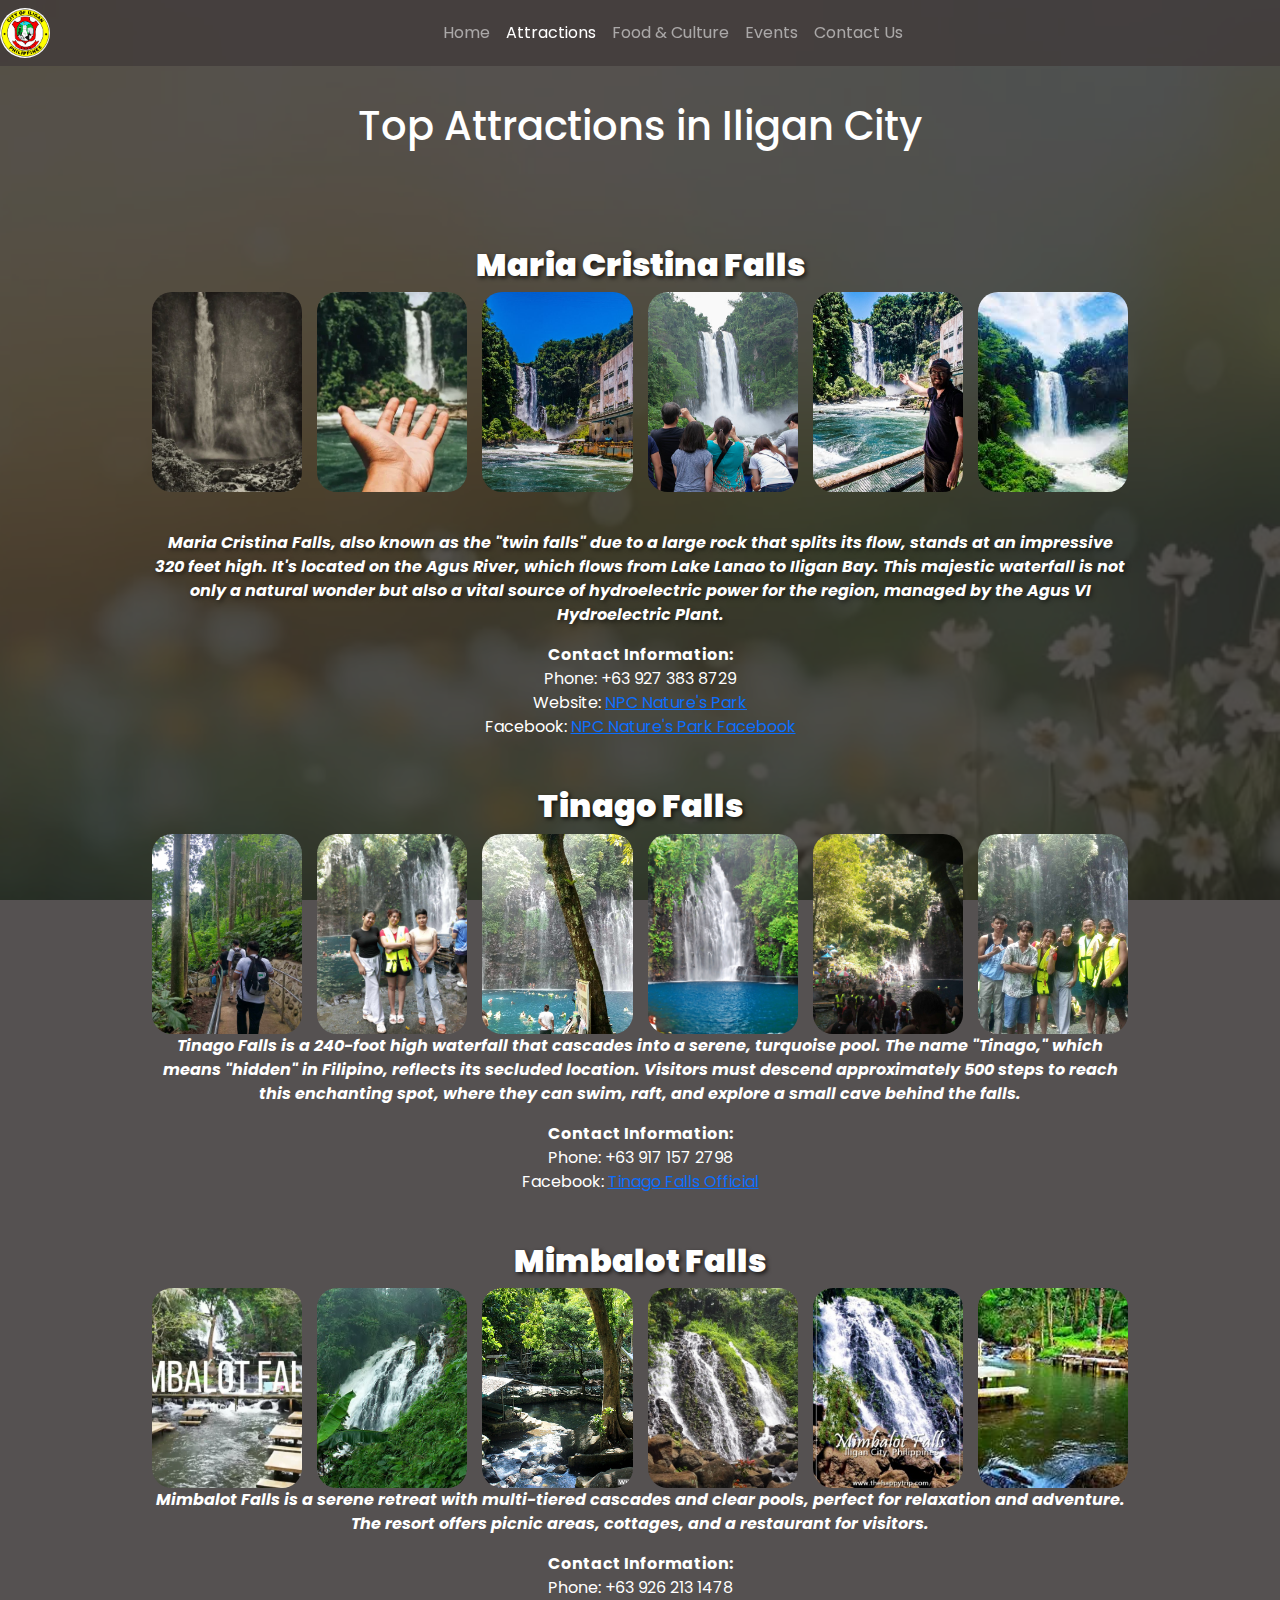
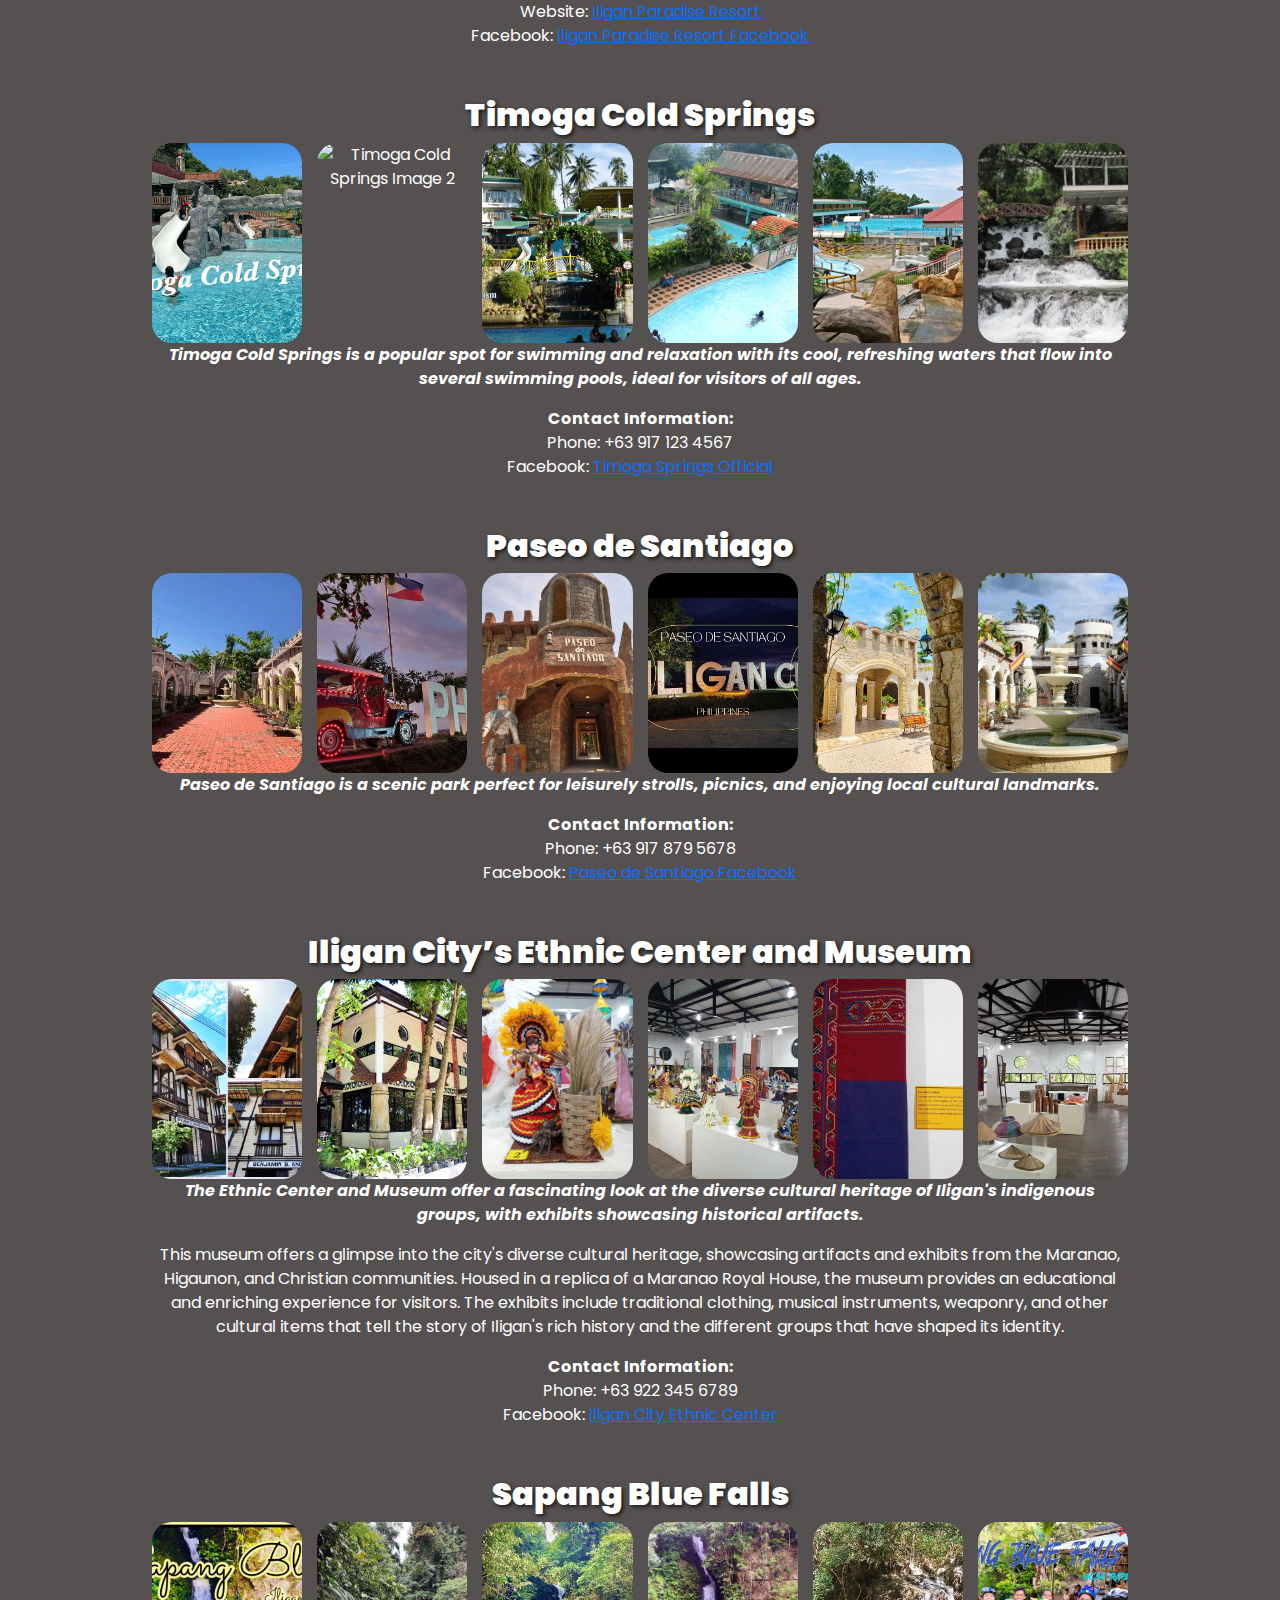
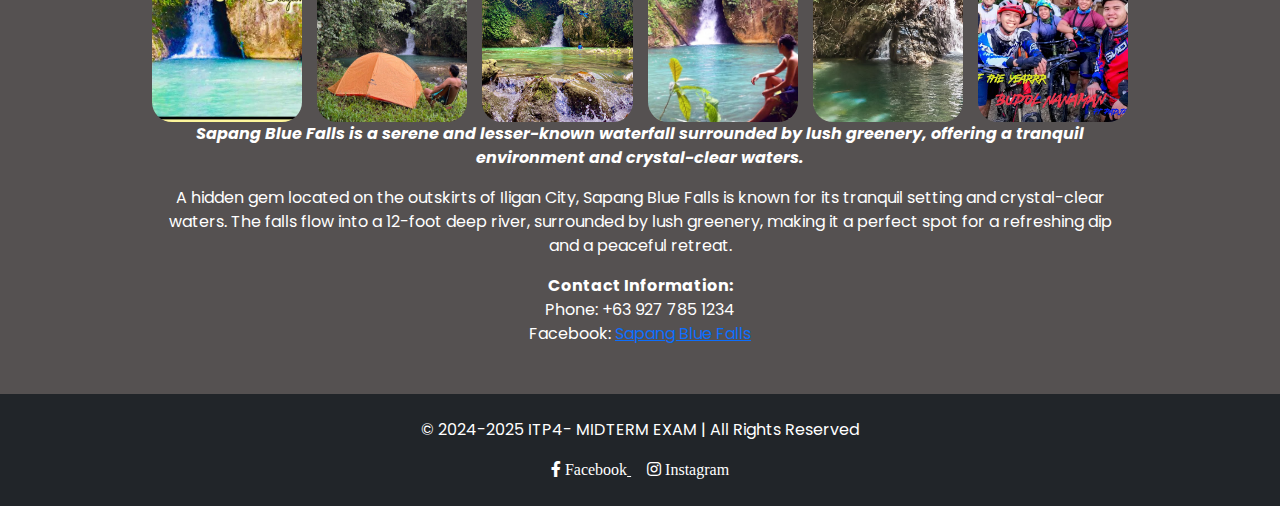
==== attractions.html @ a7396039 "iligancity" ====
<!DOCTYPE html>
<html lang="en">
<head>
  <meta charset="UTF-8">
  <meta name="viewport" content="width=device-width, initial-scale=1.0">
  <title>Attractions - Iligan City Tourism</title>
  <!-- Bootstrap CSS -->
  <link href="https://cdn.jsdelivr.net/npm/bootstrap@5.3.0/dist/css/bootstrap.min.css" rel="stylesheet">
  <link rel="stylesheet" href="stylesheet.css">
  <!-- Google Fonts -->
  <link href="https://fonts.googleapis.com/css2?family=Poppins:wght@400;600;900&family=Comic+Neue:wght@700&display=swap" rel="stylesheet">
  <!-- Font Awesome (for social media icons) -->
<link rel="stylesheet" href="https://cdnjs.cloudflare.com/ajax/libs/font-awesome/5.15.4/css/all.min.css">
  <style>
    /* Add background image to the entire body */
    body {
      padding-top: 70px; /* Ensure content doesn't overlap with fixed navbar */
      background-image: url('spring.jpg');
      background-size: cover; /* Make the background cover the whole screen */
      background-position: center; /* Center the background */
      background-attachment: fixed; /* Keep the background fixed while scrolling */
    }

    /* Additional custom styling for the navbar */
    .navbar {
      position: fixed;
      top: 0;
      left: 0;
      right: 0;
      z-index: 1030; /* Ensure it stays on top */
      background-color: rgba(63, 57, 57, 0.726); /* Semi-transparent background */
      padding: 3px 0; /* Reduced padding to bring navbar closer */
    }

    .navbar img {
      height: 50px; /* Adjust logo size */
      width: 50px;  /* Make the image square for circle effect */
      border-radius: 50%; /* Make the image a circle */
    }

    .navbar-toggler {
      border-color: rgba(255, 255, 255, 0.5); /* White toggle button border */
    }

    .navbar-nav {
      margin-left: 10px; /* Adjust the spacing of the navbar items */
    }

    /* Header Section Styling */
    header {
      padding: 50px 0; /* Increased padding for better spacing */
    }

    /* Text Styling */
    h2 {
      font-family: 'Poppins', sans-serif;
      font-weight: 600;
      color: white;
    }

    p {
      font-family: 'Poppins', sans-serif;
      color: white;
    }

    /* Attractions Section */
    #attractions {
      text-align: center;
      color: white; /* Ensure text is visible on the background */
    }

    /* Style for image grid */
    .attraction-images {
      display: grid;
      grid-template-columns: repeat(6, 1fr); /* 6 images in a row */
      gap: 15px;
    }

    .attraction-images img {
      object-fit: cover; /* Ensure images are cropped to the same size */
      width: 100%;
      height: 200px; /* Set uniform height */
      border-radius: 20px;
    }

    /* Container Styling */
    .container {
      max-width: 1000px;
      margin: 0 auto;
    }
  </style>
</head>
<body>
  <!-- Header with Navbar -->
  <header class="text-white text-center py-3">
    <div class="container">
      <nav class="navbar navbar-expand-lg navbar-dark">
        <a class="navbar-brand" href="index.html">
          <img src="logo.png" alt="Logo"> <!-- Add your logo image here -->
        </a>
        <button class="navbar-toggler" type="button" data-bs-toggle="collapse" data-bs-target="#navbarNav">
          <span class="navbar-toggler-icon"></span>
        </button>
        <div class="collapse navbar-collapse" id="navbarNav">
          <ul class="navbar-nav mx-auto">
            <li class="nav-item">
              <a class="nav-link" href="index.html">Home</a>
            </li>
            <li class="nav-item">
              <a class="nav-link active" href="attractions.html">Attractions</a>
            </li>
            <li class="nav-item">
              <a class="nav-link" href="foodcltre.html">Food & Culture</a>
            </li>
            <li class="nav-item">
              <a class="nav-link" href="history.html">Events</a>
            </li>
            <li class="nav-item">
              <a class="nav-link" href="contact.html">Contact Us</a>
            </li>
          </ul>
        </div>
      </nav>
    </div>
  </header>

 <!-- Attractions Section -->
<section id="attractions" class="py-6 text-center">
    <div class="container">
      <h1 class="mb-4">Top Attractions in Iligan City</h1>
  <br>
  <br>
  <br>
      <!-- Maria Cristina Falls -->
      <div class="mb-5">
        <h2>Maria Cristina Falls</h2>
        <div class="attraction-images">
          <img src="mc6.webp" alt="Maria Cristina Falls Image 1">
          <img src="mc5.webp" alt="Maria Cristina Falls Image 2">
          <img src="mc4.jpg" alt="Maria Cristina Falls Image 3">
          <img src="mc3.jpg" alt="Maria Cristina Falls Image 4">
          <img src="mc2.jpg" alt="Maria Cristina Falls Image 5">
          <img src="mc1.jfif" alt="Maria Cristina Falls Image 6">
          <br>
        </div>
        <p style="text-shadow: 2px 2px 4px rgba(0, 0, 0, 0.5); font-weight: bold; font-style: italic;">
          Maria Cristina Falls, also known as the "twin falls" due to a large rock that splits its flow, stands at an impressive 320 feet high. It's located on the Agus River, which flows from Lake Lanao to Iligan Bay. This majestic waterfall is not only a natural wonder but also a vital source of hydroelectric power for the region, managed by the Agus VI Hydroelectric Plant.
      </p>
      
        <p><strong>Contact Information:</strong>  
          <br>Phone: +63 927 383 8729  
          <br>Website: <a href="https://www.npc.gov.ph">NPC Nature's Park</a>  
          <br>Facebook: <a href="https://www.facebook.com/npcnaturepark">NPC Nature's Park Facebook</a></p>
      </div>
  
      <!-- Tinago Falls -->
      <div class="mb-5">
        <h2>Tinago Falls</h2>
        <div class="attraction-images">
          <img src="tinago1.jpg" alt="Tinago Falls Image 1">
          <img src="tina.jpg" alt="Tinago Falls Image 2">
          <img src="tinago3.jpg" alt="Tinago Falls Image 3">
          <img src="tinago4.JPG" alt="Tinago Falls Image 4">
          <img src="tinago5.jpg" alt="Tinago Falls Image 5">
          <img src="tinago6.jpg" alt="Tinago Falls Image 6">
        </div>
        <p><strong><em>Tinago Falls is a 240-foot high waterfall that cascades into a serene, turquoise pool. The name "Tinago," which means "hidden" in Filipino, reflects its secluded location. Visitors must descend approximately 500 steps to reach this enchanting spot, where they can swim, raft, and explore a small cave behind the falls.</em></strong></p>
        <p><strong>Contact Information:</strong>  
          <br>Phone: +63 917 157 2798  
          <br>Facebook: <a href="https://www.facebook.com/TinagoFalls">Tinago Falls Official</a></p>
      </div>
  
      <!-- Mimbalot Falls -->
      <div class="mb-5">
        <h2>Mimbalot Falls</h2>
        <div class="attraction-images">
          <img src="mimba1.webp" alt="Mimbalot Falls Image 1">
          <img src="mimba2.jpg" alt="Mimbalot Falls Image 2">
          <img src="mimba3.JPG" alt="Mimbalot Falls Image 3">
          <img src="mimba4.jpg" alt="Mimbalot Falls Image 4">
          <img src="mimba5.jpg" alt="Mimbalot Falls Image 5">
          <img src="mimba6.jfif" alt="Mimbalot Falls Image 6">
        </div>
        <p><strong><em>Mimbalot Falls is a serene retreat with multi-tiered cascades and clear pools, perfect for relaxation and adventure. The resort offers picnic areas, cottages, and a restaurant for visitors.</em></strong></p>
        <p><strong>Contact Information:</strong>  
          <br>Phone: +63 926 213 1478  
          <br>Website: <a href="https://www.iliganparadiseresort.com">Iligan Paradise Resort</a>  
          <br>Facebook: <a href="https://www.facebook.com/IliganParadiseResort">Iligan Paradise Resort Facebook</a></p>
      </div>
  
      <!-- Timoga Cold Springs -->
      <div class="mb-5">
        <h2>Timoga Cold Springs</h2>
        <div class="attraction-images">
          <img src="timoga1.jpg" alt="Timoga Cold Springs Image 1">
          <img src="timoga2.jpg.crdownload" alt="Timoga Cold Springs Image 2">
          <img src="timoga3.jpg" alt="Timoga Cold Springs Image 3">
          <img src="timoga4.jpg" alt="Timoga Cold Springs Image 4">
          <img src="timoga5.jpg" alt="Timoga Cold Springs Image 5">
          <img src="timoga6.jpg" alt="Timoga Cold Springs Image 6">
        </div>
        <p><strong><em>Timoga Cold Springs is a popular spot for swimming and relaxation with its cool, refreshing waters that flow into several swimming pools, ideal for visitors of all ages.</em></strong></p>
        <p><strong>Contact Information:</strong>  
          <br>Phone: +63 917 123 4567  
          <br>Facebook: <a href="https://www.facebook.com/TimogaSprings">Timoga Springs Official</a></p>
      </div>
  
      <!-- Paseo de Santiago -->
      <div class="mb-5">
        <h2>Paseo de Santiago</h2>
        <div class="attraction-images">
          <img src="paseo1.webp" alt="Paseo de Santiago Image 1">
          <img src="paseo2.jpg" alt="Paseo de Santiago Image 2">
          <img src="paseo3.webp" alt="Paseo de Santiago Image 3">
          <img src="paseo4.jpg" alt="Paseo de Santiago Image 4">
          <img src="paseo5.webp" alt="Paseo de Santiago Image 5">
          <img src="paseo6.JPG" alt="Paseo de Santiago Image 6">
        </div>
        <p><strong><em>Paseo de Santiago is a scenic park perfect for leisurely strolls, picnics, and enjoying local cultural landmarks.</em></strong></p>
        <p><strong>Contact Information:</strong>  
          <br>Phone: +63 917 879 5678  
          <br>Facebook: <a href="https://www.facebook.com/PaseodeSantiagoIligan">Paseo de Santiago Facebook</a></p>
      </div>
  
      <!-- Iligan City’s Ethnic Center and Museum -->
      <div class="mb-5">
        <h2>Iligan City’s Ethnic Center and Museum</h2>
        <div class="attraction-images">
          <img src="museum1.JPG" alt="Ethnic Center and Museum Image 1">
          <img src="museum2.jpg" alt="Ethnic Center and Museum Image 2">
          <img src="museum3.jpg" alt="Ethnic Center and Museum Image 3">
          <img src="museum4.jpg" alt="Ethnic Center and Museum Image 4">
          <img src="museum5.jpg" alt="Ethnic Center and Museum Image 5">
          <img src="museum6.jpg" alt="Ethnic Center and Museum Image 6">
        </div>
        <p><strong><em>The Ethnic Center and Museum offer a fascinating look at the diverse cultural heritage of Iligan's indigenous groups, with exhibits showcasing historical artifacts.</em></strong></p>
        <p>This museum offers a glimpse into the city's diverse cultural heritage, showcasing artifacts and exhibits from the Maranao, Higaunon, and Christian communities. Housed in a replica of a Maranao Royal House, the museum provides an educational and enriching experience for visitors. The exhibits include traditional clothing, musical instruments, weaponry, and other cultural items that tell the story of Iligan's rich history and the different groups that have shaped its identity.</p>
        <p><strong>Contact Information:</strong>  
          <br>Phone: +63 922 345 6789  
          <br>Facebook: <a href="https://www.facebook.com/IliganEthnicCenter">Iligan City Ethnic Center</a></p>
      </div>
  
      <!-- Sapang Blue Falls -->
      <div class="mb-5">
        <h2>Sapang Blue Falls</h2>
        <div class="attraction-images">
          <img src="sapang1.jpg" alt="Sapang Blue Falls Image 1">
          <img src="sapang2.jfif" alt="Sapang Blue Falls Image 2">
          <img src="sapang3.jpg" alt="Sapang Blue Falls Image 3">
          <img src="sapang4.avif" alt="Sapang Blue Falls Image 4">
          <img src="sapang5.jpg" alt="Sapang Blue Falls Image 5">
          <img src="sapang6.jpg" alt="Sapang Blue Falls Image 6">
        </div>
        <p><strong><em>Sapang Blue Falls is a serene and lesser-known waterfall surrounded by lush greenery, offering a tranquil environment and crystal-clear waters.</em></strong></p>
        <p>A hidden gem located on the outskirts of Iligan City, Sapang Blue Falls is known for its tranquil setting and crystal-clear waters. The falls flow into a 12-foot deep river, surrounded by lush greenery, making it a perfect spot for a refreshing dip and a peaceful retreat.</p>
        <p><strong>Contact Information:</strong>  
          <br>Phone: +63 927 785 1234  
          <br>Facebook: <a href="https://www.facebook.com/SapangBlueFalls">Sapang Blue Falls</a></p>
      </div>
    </div>
  </section>
  

<!-- Footer -->
<footer class="bg-dark text-white text-center py-4">
  <div class="container">
    <p>&copy; 2024-2025 ITP4- MIDTERM EXAM | All Rights Reserved</p>
    <div class="social-icons">
      <a href="https://www.facebook.com/iligancitygovernment" class="text-white mx-2" target="_blank" rel="noopener noreferrer">
        <i class="fab fa-facebook-f"> Facebook</i>
      </a>
      <a href="https://www.instagram.com/iligan.city.tourism/" class="text-white mx-2" target="_blank" rel="noopener noreferrer">
        <i class="fab fa-instagram"> Instagram</i>
      </a>
    </div>
  </div>
</footer>



  <!-- Bootstrap JS -->
  <script src="https://cdn.jsdelivr.net/npm/bootstrap@5.3.0/dist/js/bootstrap.min.js"></script>
</body>
</html>
---- stylesheet.css ----
/* General Styles */
h3 {
  font-family: 'Comic Neue', cursive;
}

.hero h1 {
  font-weight: 900;
  color: #fff;
  text-shadow: 2px 2px 4px rgba(0, 0, 0, 0.7);
}

body {
  font-family: 'Poppins', sans-serif;
  color: #000000;
  position: relative;
  
}

body::before {
  content: '';
  position: absolute;
  top: 0;
  left: 0;
  right: 0;
  bottom: 0;
  background: rgba(37, 32, 32, 0.781); /* White overlay with 50% transparency */
  z-index: -1; /* Ensures the overlay is behind the content */
}

.navbar-nav .nav-item .nav-link:hover {
  background-color: rgba(255, 255, 255, 0.2);
  border-radius: 10px;
}

#attractions h2 {
  font-weight: 900;
  color: #ffffff;
  text-shadow: 2px 2px 4px rgba(0, 0, 0, 0.7);
}


/* Hero Section */
.hero img:hover {
  transform: translateY(-10px);
  box-shadow: 0 10px 20px rgba(0, 0, 0, 0.3);
}

.hero button {
  transition: all 0.3s ease;
}

.container {
  margin-top: 30px;
  
}

.card {
  position: relative;
  overflow: hidden;
  transition: transform 0.3s ease-in-out, box-shadow 0.3s ease;
}

.card img {
  width: 100%;
  height: 100%;
  object-fit: cover;
  transition: transform 0.3s ease-in-out;
}

.card-body {
  position: absolute;
  bottom: 10px;
  left: 0;
  right: 0;
  background: rgba(255, 255, 255, 0.242);
  padding: 15px;
  color: white;
  transition: background 0.3s ease-in-out;
}

.card:hover {
  transform: scale(1.05);
  box-shadow: 0 8px 15px rgba(0, 0, 0, 0.3);
}

.card:hover .card-body {
  background: rgba(0, 0, 0, 0.7);
}

.card:hover img {
  transform: scale(1.1);
}

.row {
  display: flex;
  flex-wrap: wrap;
  gap: 20px;
}

.col-md-4 {
  flex: 1 1 calc(33.333% - 20px);
  box-sizing: border-box;
}

/* Ensure the images fill the card but don't stretch */
.card-img-top {
  object-fit: cover;
  height: 100%;
}

/* Responsive Media Queries */
@media (max-width: 900px) {
  .hero img {
    max-width: 180px; /* Reduce the size of the logo for small screens */
    border: 5px solid #fff;
    transition: transform 0.5s ease, box-shadow 0.5s ease;
  }

  .navbar {
    padding: 0.5rem 1rem;
  }

  .card-body {
    padding: 10px;
  }

  .card-title {
    font-size: 1.2rem; /* Slightly smaller title for medium screens */
  }

  .card-text {
    font-size: 0.9rem; /* Smaller text on medium screens */
  }

  .hero h1 {
    font-size: 2.5rem; /* Adjust heading size for smaller screens */
  }

  .row {
    gap: 15px; /* Reduce gap between cards for smaller screens */
  }

  .col-md-4 {
    flex: 1 1 100%; /* Stack cards in a single column on small screens */
  }
}

@media (max-width: 600px) {
  .hero img {
    max-width: 150px; /* Further reduce logo size for mobile */
  }

  .hero h1 {
    font-size: 2rem; /* Smaller heading on very small screens */
    font-weight: 900;
    color: #fff;
    text-shadow: 2px 2px 4px rgba(0, 0, 0, 0.7);
  }

  .navbar-nav {
    text-align: center;
  }

  .card-body {
    padding: 5px; /* Reduced padding in cards */
  }

  .card-title {
    font-size: 1rem; /* Even smaller card title on mobile */
  }

  .card-text {
    font-size: 0.8rem; /* Smaller text on mobile */
  }

  .social-icons a {
    font-size: 1.3rem; /* Adjust social media icon size */
  }

  .row {
    gap: 10px; /* Less space between cards */
  }
}

/* For screens between 601px and 900px */
@media (min-width: 601px) and (max-width: 900px) {
  .hero h1 {
    font-size: 2.5rem; /* Slightly smaller font size for medium screens */
  }

  .card-title {
    font-size: 1.25rem;
    font-weight: 700;
  }

  .card-text {
    font-size: 1rem; /* Adjust text size for better readability */
  }

  .card-body {
    padding: 15px; /* Ensure enough padding in the cards */
  }

  .row {
    gap: 15px; /* Decrease gap between cards */
  }

  .col-md-4 {
    flex: 1 1 calc(50% - 15px); /* Two cards per row for medium screens */
  }
}

/* For Large Screens - > 900px */
@media (min-width: 901px) {
  .card {
    max-width: 100%;
  }

  .col-md-4 {
    flex: 1 1 calc(33.333% - 20px); /* Three cards per row on large screens */
  }
}
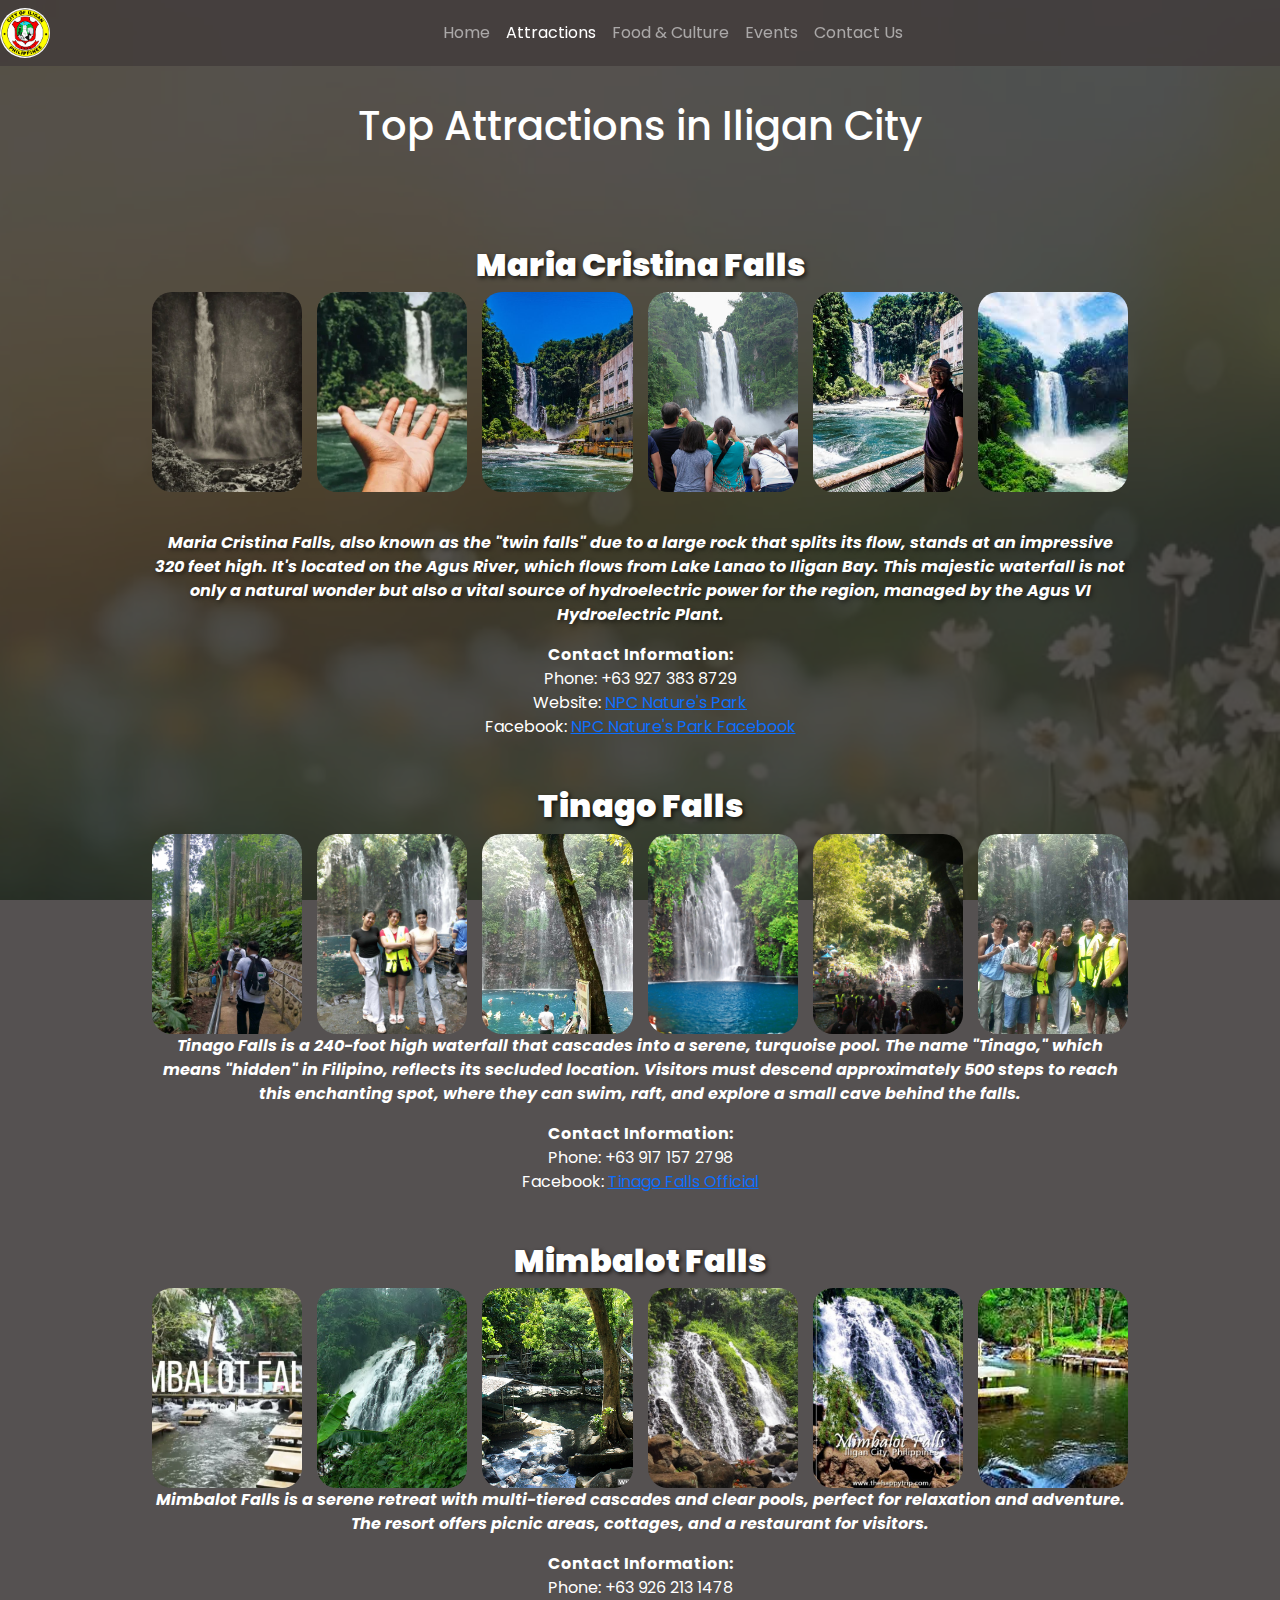
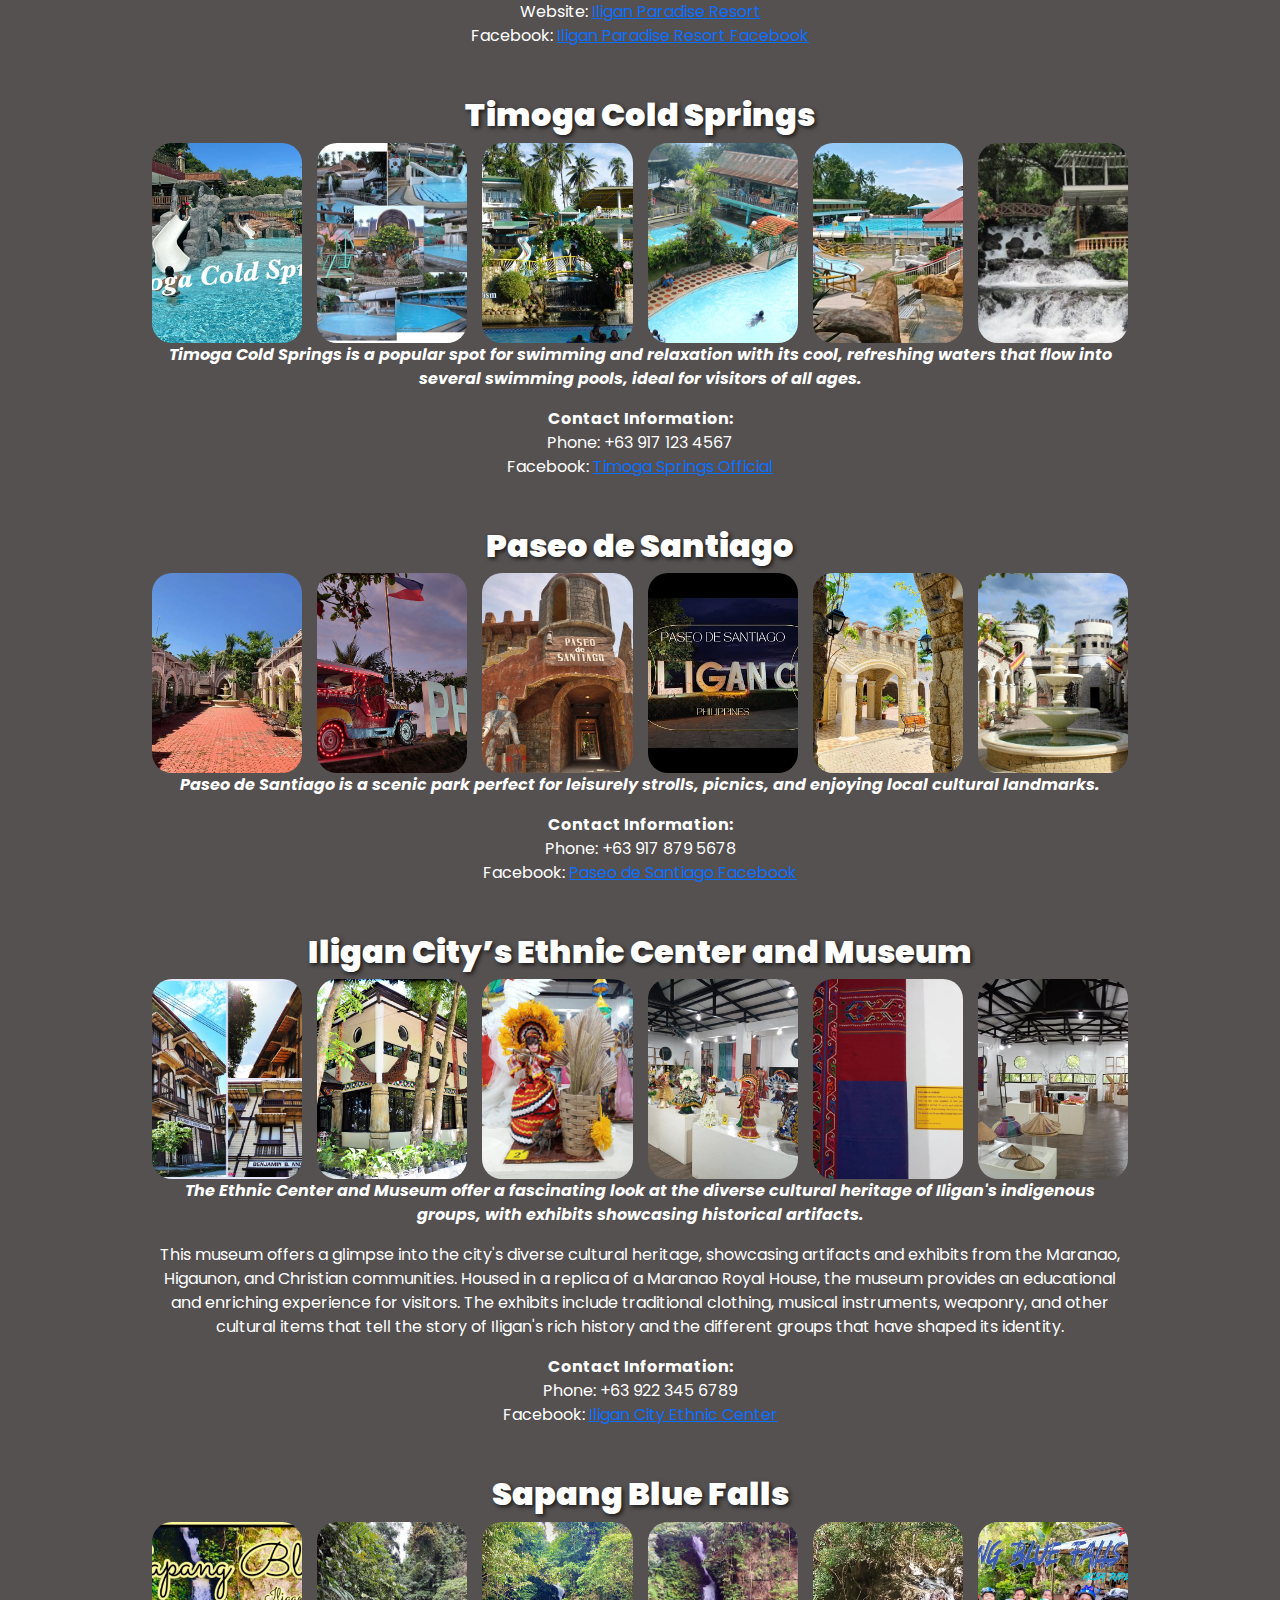
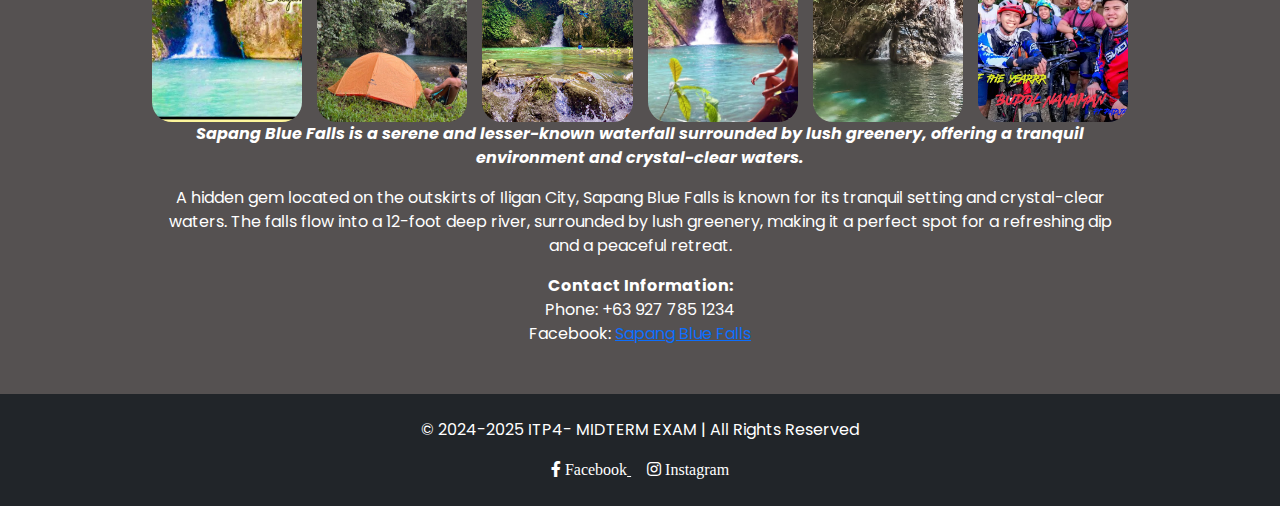
==== commit cc4e2305: "Update attractions.html" ====
--- a/attractions.html
+++ b/attractions.html
@@ -193,7 +193,7 @@
         <h2>Timoga Cold Springs</h2>
         <div class="attraction-images">
           <img src="timoga1.jpg" alt="Timoga Cold Springs Image 1">
-          <img src="timoga2.jpg.crdownload" alt="Timoga Cold Springs Image 2">
+          <img src="timogaa.jpg" alt="Timoga Cold Springs Image 2">
           <img src="timoga3.jpg" alt="Timoga Cold Springs Image 3">
           <img src="timoga4.jpg" alt="Timoga Cold Springs Image 4">
           <img src="timoga5.jpg" alt="Timoga Cold Springs Image 5">
